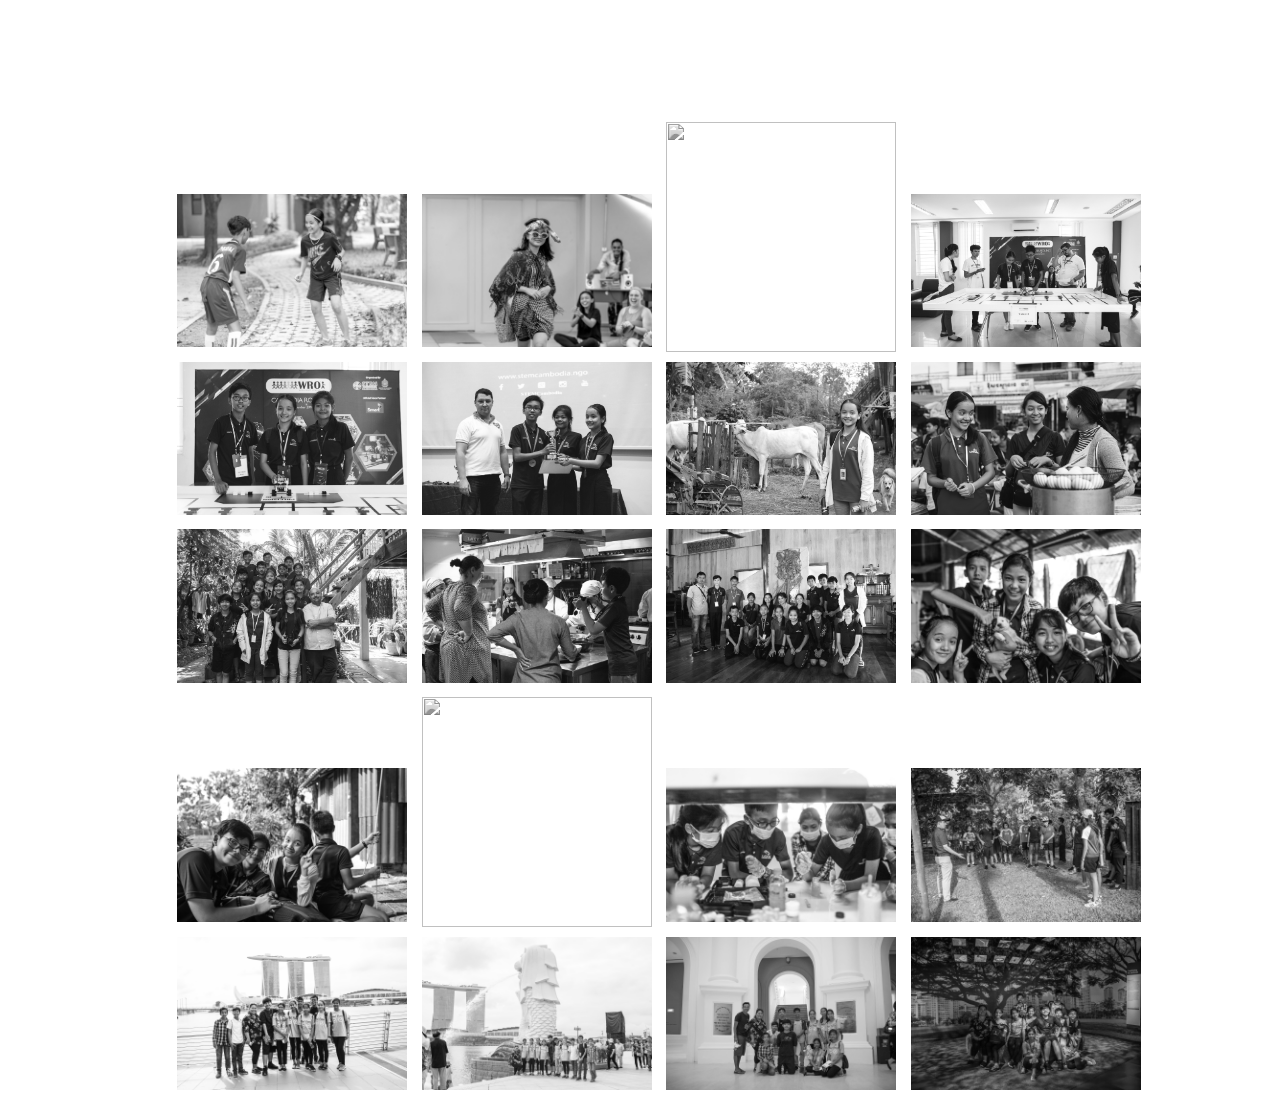
==== gallery.html @ 910df1f5 "Add files via upload" ====
<html>
<head>
<title>Image Gallery</title>
<link rel="stylesheet" type="text/css" href="gallery.css">
</head>
<body>
<h1>My Image Gallery</h1>
 
    <div class="gallery">
        <a href="img-1.jpg"><img src="img-1s.jpg"></a>
        <a href="img-2.jpg"><img src="img-2s.jpg"></a>
        <a href="img-5.jpg"><img src="img-5s.jpg"></a>
        <a href="img-6.jpg"><img src="img-6s.jpg"></a>
        <a href="img-8.jpg"><img src="img-8s.jpg"></a>
        <a href="img-9.jpg"><img src="img-9s.jpg"></a>
        <a href="img-10.JPG"><img src="img-10s.JPG"></a>
        <a href="img-11.jpg"><img src="img-11s.jpg"></a>
        <a href="img-12.jpg"><img src="img-12s.jpg"></a>
        <a href="img-13.jpg"><img src="img-13s.jpg"></a>
        <a href="img-14.jpg"><img src="img-14s.jpg"></a>
        <a href="img-15.jpg"><img src="img-15s.jpg"></a>
        <a href="img-16.jpg"><img src="img-16s.jpg"></a>
        <a href="img-17.jpg"><img src="img-17s.jpg"></a>
        <a href="img-18.jpg"><img src="img-18s.jpg"></a>
        <a href="img-19.jpg"><img src="img-19s.jpg"></a>
        <a href="img-20.jpg"><img src="img-20s.jpg"></a>
        <a href="img-21.jpg"><img src="img-21s.jpg"></a>
        <a href="img-22.jpg"><img src="img-22s.jpg"></a>
        <a href="img-23.jpg"><img src="img-23s.jpg"></a>
        

    </div>
 
</body>
</html>
---- gallery.css ----
body{
    font-family: sans-serif;
    background-image: url(https://s2.best-wallpaper.net/wallpaper/1680x1050/1107/Squirrel-in-the-grass_1680x1050.jpg);
}
 
h1{
    text-align: center;
    color: #fff;
    margin: 30px 0 50px;
}
 
.gallery img{
    width:230px;
    padding: 5px;
    filter: grayscale(100%);
    transition: 1s;

}

.gallery{
    padding-left: 13%;
}

.gallery img:hover{
    filter: grayscale(0);
    transform: scale(1.1);
    
}
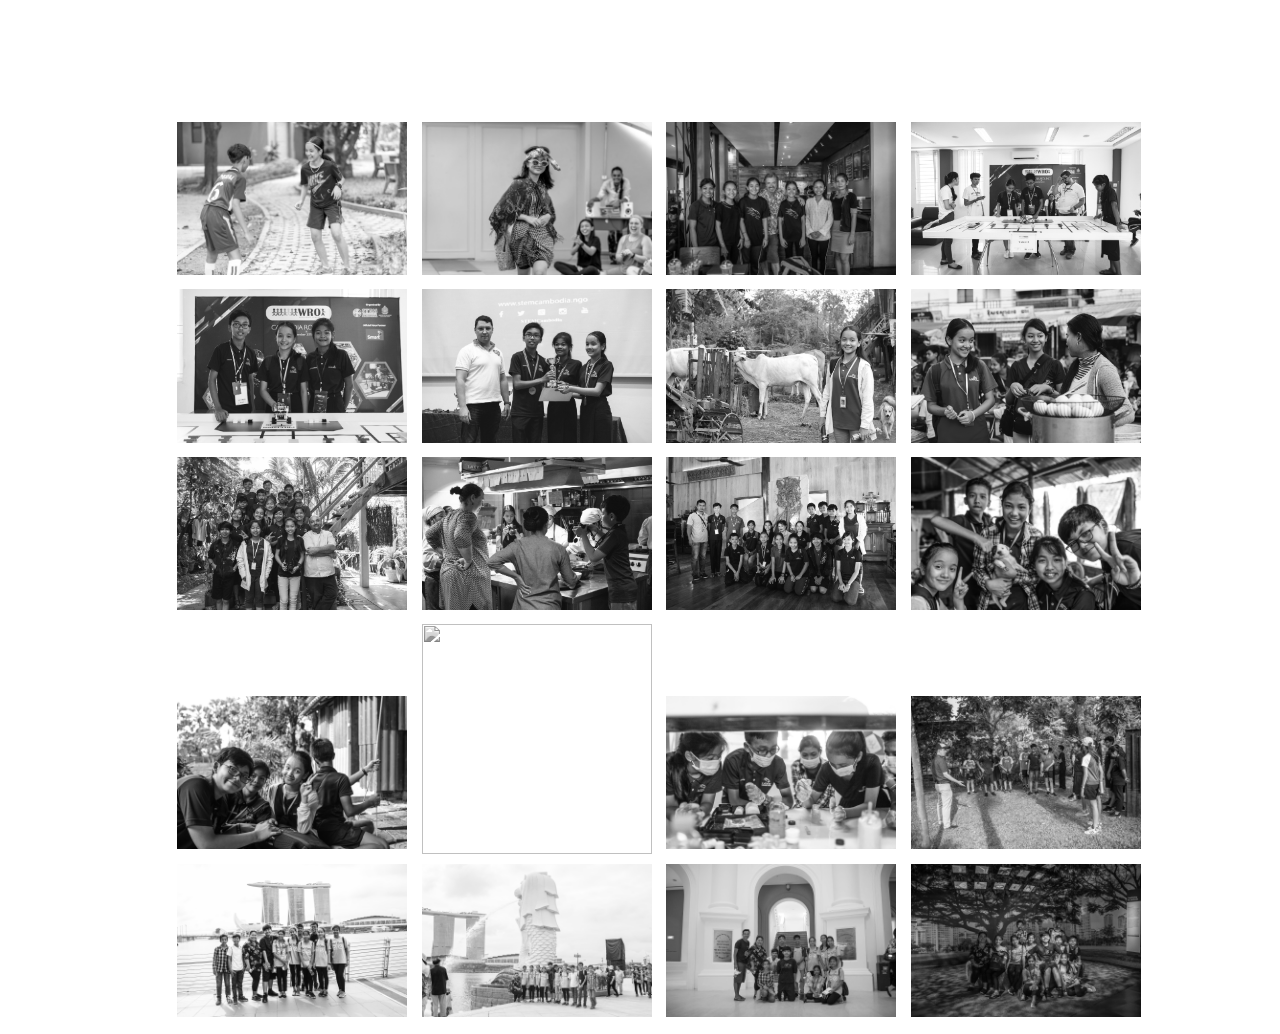
==== commit 5f08c0ec: "Update gallery.html" ====
--- a/gallery.html
+++ b/gallery.html
@@ -9,7 +9,7 @@
     <div class="gallery">
         <a href="img-1.jpg"><img src="img-1s.jpg"></a>
         <a href="img-2.jpg"><img src="img-2s.jpg"></a>
-        <a href="img-5.jpg"><img src="img-5s.jpg"></a>
+        <a href="img-4.jpg"><img src="img-4s.jpg"></a>
         <a href="img-6.jpg"><img src="img-6s.jpg"></a>
         <a href="img-8.jpg"><img src="img-8s.jpg"></a>
         <a href="img-9.jpg"><img src="img-9s.jpg"></a>
